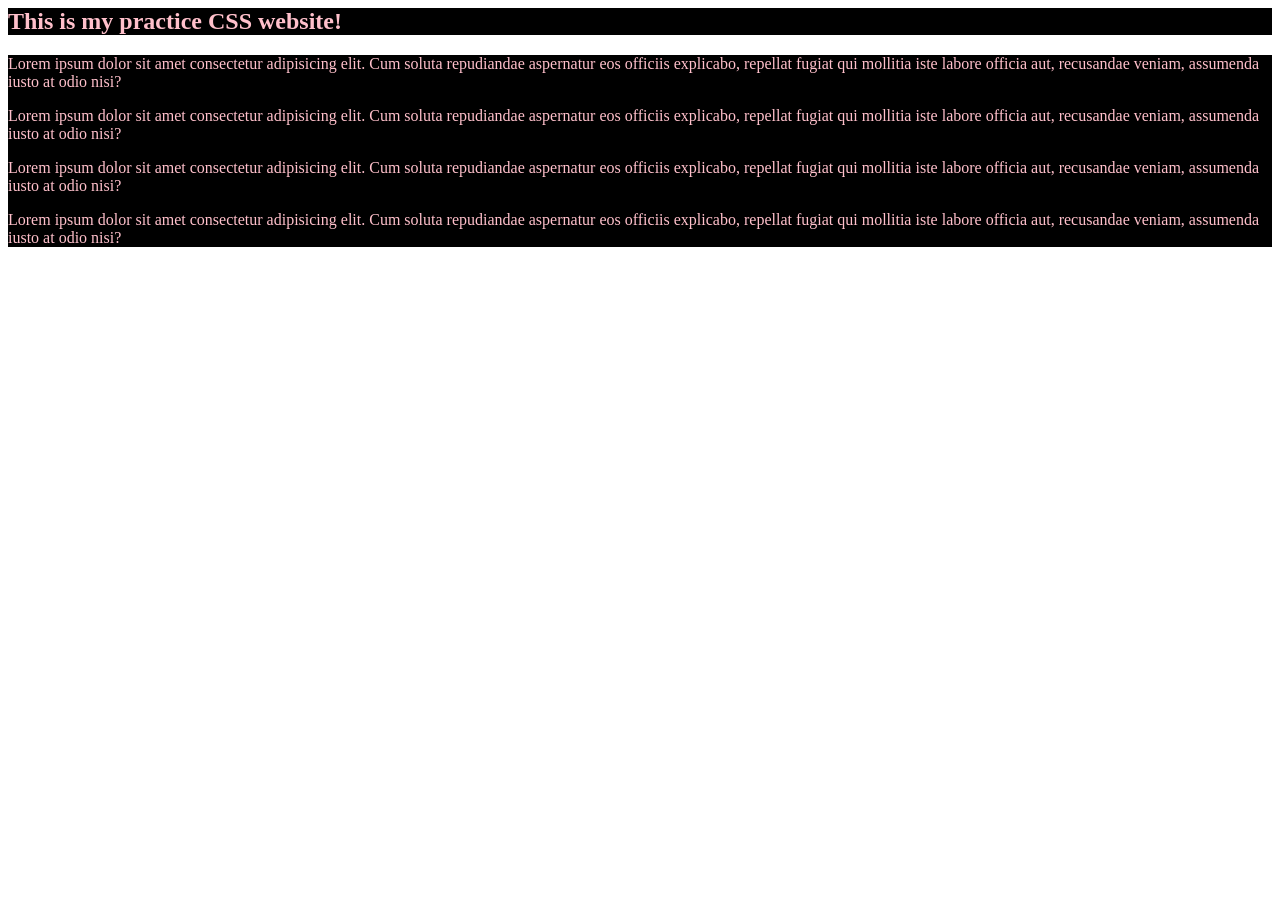
==== css_tut/index.html @ ae2dfcdc "added in line css" ====
<!--This file was produced by following a CSS tutorial
Link to tutorial here: https://www.youtube.com/watch?v=HGTJBPNC-Gw
1:23:50 - -->

<html>
    <head> 
        <title> practice_css </title>
        <link rel="icon" type="image/jpg" href="images/hangyodon.jpg">
    </head>
    <body>
        <header style = "background-color:black; color: pink;">
            <h2> This is my practice CSS website! </h2>
        </header>
        <main style = "background-color:black; color: pink;">
            <p> Lorem ipsum dolor sit amet consectetur adipisicing elit. Cum soluta repudiandae aspernatur eos officiis explicabo, repellat fugiat qui mollitia iste labore officia aut, recusandae veniam, assumenda iusto at odio nisi?</p>
            <p> Lorem ipsum dolor sit amet consectetur adipisicing elit. Cum soluta repudiandae aspernatur eos officiis explicabo, repellat fugiat qui mollitia iste labore officia aut, recusandae veniam, assumenda iusto at odio nisi?</p>
            <p> Lorem ipsum dolor sit amet consectetur adipisicing elit. Cum soluta repudiandae aspernatur eos officiis explicabo, repellat fugiat qui mollitia iste labore officia aut, recusandae veniam, assumenda iusto at odio nisi?</p>
            <p> Lorem ipsum dolor sit amet consectetur adipisicing elit. Cum soluta repudiandae aspernatur eos officiis explicabo, repellat fugiat qui mollitia iste labore officia aut, recusandae veniam, assumenda iusto at odio nisi?</p>
        </main>
    </body>
</html>
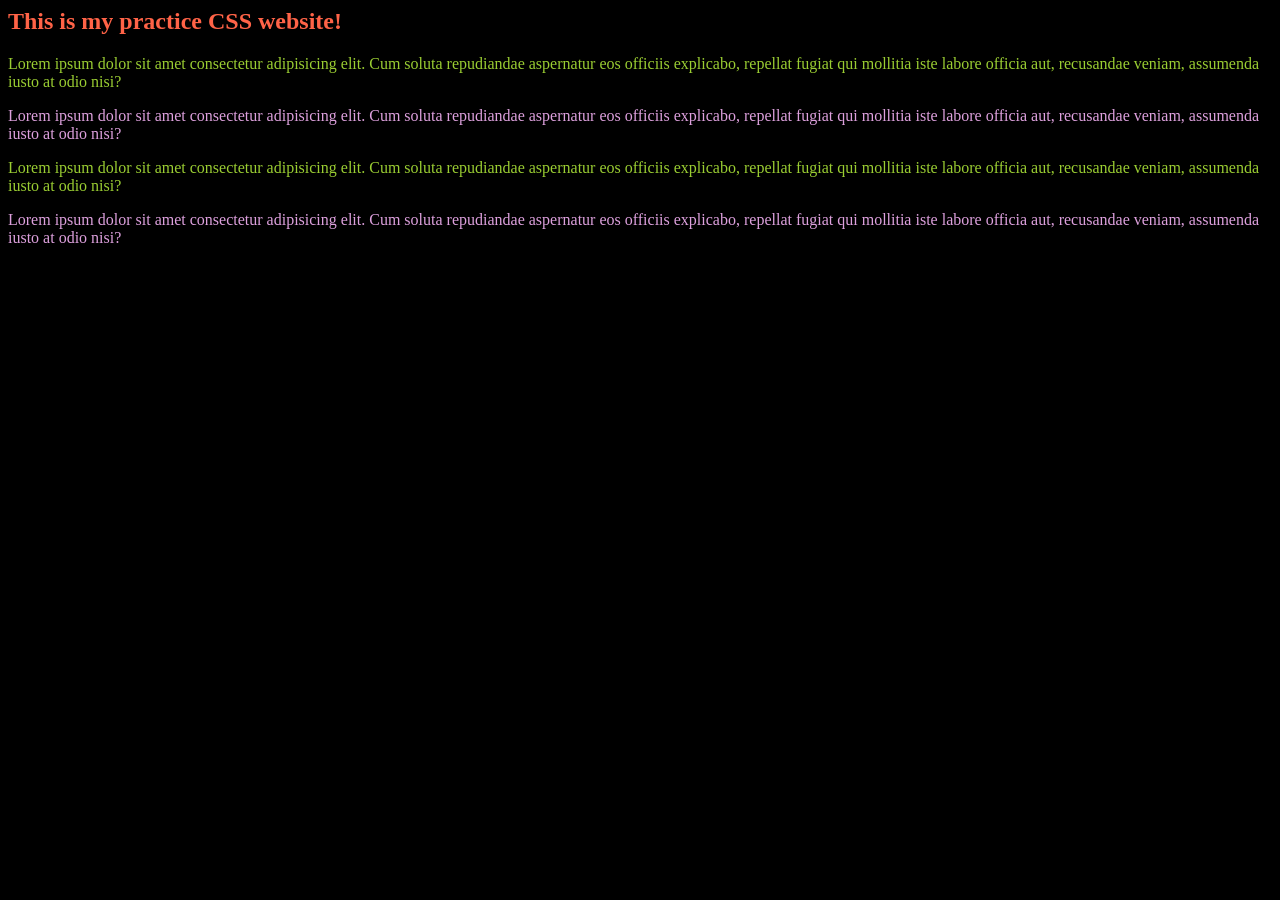
==== commit 3abd6ce6: "Added external style sheet" ====
--- a/css_tut/index.html
+++ b/css_tut/index.html
@@ -6,16 +6,29 @@
     <head> 
         <title> practice_css </title>
         <link rel="icon" type="image/jpg" href="images/hangyodon.jpg">
+        <link rel="stylesheet" href="style.css">
+        <!-- Example of an internal style sheet
+        <style>
+            body{
+                background-color:black;   
+            }
+            h2{
+                color:aqua
+            }
+            p{
+                color: aqua
+            }
+        </style> -->
     </head>
     <body>
-        <header style = "background-color:black; color: pink;">
+        <header>
             <h2> This is my practice CSS website! </h2>
         </header>
-        <main style = "background-color:black; color: pink;">
-            <p> Lorem ipsum dolor sit amet consectetur adipisicing elit. Cum soluta repudiandae aspernatur eos officiis explicabo, repellat fugiat qui mollitia iste labore officia aut, recusandae veniam, assumenda iusto at odio nisi?</p>
-            <p> Lorem ipsum dolor sit amet consectetur adipisicing elit. Cum soluta repudiandae aspernatur eos officiis explicabo, repellat fugiat qui mollitia iste labore officia aut, recusandae veniam, assumenda iusto at odio nisi?</p>
-            <p> Lorem ipsum dolor sit amet consectetur adipisicing elit. Cum soluta repudiandae aspernatur eos officiis explicabo, repellat fugiat qui mollitia iste labore officia aut, recusandae veniam, assumenda iusto at odio nisi?</p>
-            <p> Lorem ipsum dolor sit amet consectetur adipisicing elit. Cum soluta repudiandae aspernatur eos officiis explicabo, repellat fugiat qui mollitia iste labore officia aut, recusandae veniam, assumenda iusto at odio nisi?</p>
+        <main>
+            <p id = "p1" class="odd"> Lorem ipsum dolor sit amet consectetur adipisicing elit. Cum soluta repudiandae aspernatur eos officiis explicabo, repellat fugiat qui mollitia iste labore officia aut, recusandae veniam, assumenda iusto at odio nisi?</p>
+            <p id = "p2" class = "even"> Lorem ipsum dolor sit amet consectetur adipisicing elit. Cum soluta repudiandae aspernatur eos officiis explicabo, repellat fugiat qui mollitia iste labore officia aut, recusandae veniam, assumenda iusto at odio nisi?</p>
+            <p id = "p3" class="odd"> Lorem ipsum dolor sit amet consectetur adipisicing elit. Cum soluta repudiandae aspernatur eos officiis explicabo, repellat fugiat qui mollitia iste labore officia aut, recusandae veniam, assumenda iusto at odio nisi?</p>
+            <p id = "p4" class="even"> Lorem ipsum dolor sit amet consectetur adipisicing elit. Cum soluta repudiandae aspernatur eos officiis explicabo, repellat fugiat qui mollitia iste labore officia aut, recusandae veniam, assumenda iusto at odio nisi?</p>
         </main>
     </body>
 </html>
--- a/css_tut/style.css
+++ b/css_tut/style.css
@@ -0,0 +1,28 @@
+/* This is an external style sheet. It can be applied to multiple files*/
+body{
+    background-color: black
+}
+h2{
+    color: tomato
+}
+/*To use an id- start with a #*/
+/* #p1{
+    color: orange
+}
+#p2{
+    color: yellowgreen
+}
+#p3{
+    color: aqua
+}
+#p4{
+    color: plum
+} */
+
+/*To apply to class use . */
+.odd{
+    color: yellowgreen
+}
+.even{
+    color:plum
+}
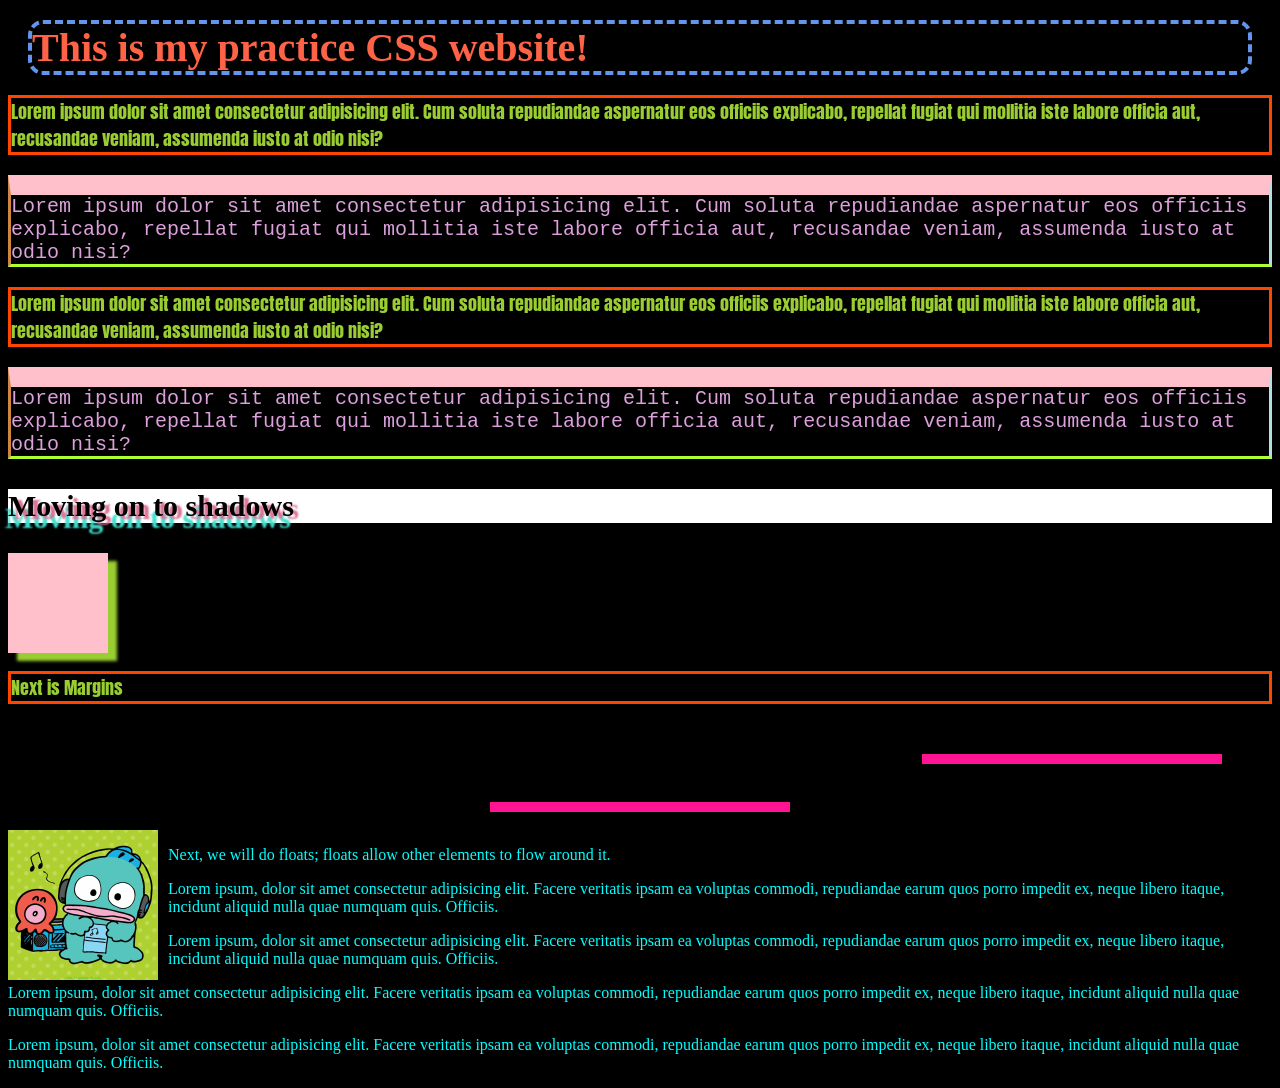
==== commit d023919d: "working on floating images - time stamp: 1:58:43" ====
--- a/css_tut/index.html
+++ b/css_tut/index.html
@@ -25,10 +25,31 @@
             <h2> This is my practice CSS website! </h2>
         </header>
         <main>
+            <!--Added id and class to each paragraph- see style.css for details om how these paragraphs are manipulated based on id and class-->
             <p id = "p1" class="odd"> Lorem ipsum dolor sit amet consectetur adipisicing elit. Cum soluta repudiandae aspernatur eos officiis explicabo, repellat fugiat qui mollitia iste labore officia aut, recusandae veniam, assumenda iusto at odio nisi?</p>
             <p id = "p2" class = "even"> Lorem ipsum dolor sit amet consectetur adipisicing elit. Cum soluta repudiandae aspernatur eos officiis explicabo, repellat fugiat qui mollitia iste labore officia aut, recusandae veniam, assumenda iusto at odio nisi?</p>
             <p id = "p3" class="odd"> Lorem ipsum dolor sit amet consectetur adipisicing elit. Cum soluta repudiandae aspernatur eos officiis explicabo, repellat fugiat qui mollitia iste labore officia aut, recusandae veniam, assumenda iusto at odio nisi?</p>
             <p id = "p4" class="even"> Lorem ipsum dolor sit amet consectetur adipisicing elit. Cum soluta repudiandae aspernatur eos officiis explicabo, repellat fugiat qui mollitia iste labore officia aut, recusandae veniam, assumenda iusto at odio nisi?</p>
+            
+            <h3> Moving on to shadows</h3>
+
+            <div id = "box1">  </div>
+
+            <p class="odd"> Next is Margins</p>
+            <div id="box2" class="box"></div>
+            <br>
+            <div id ="box3" class="box"></div>
+
+            <br>
+
+            <img src="images/hangyodon.jpg" height="150px" id = "img1">
+            <p class = "floating"> Next, we will do floats; floats allow other elements to flow around it.</p>
+            <p class = "floating"> Lorem ipsum, dolor sit amet consectetur adipisicing elit. Facere veritatis ipsam ea voluptas commodi, repudiandae earum quos porro impedit ex, neque libero itaque, incidunt aliquid nulla quae numquam quis. Officiis.</p>
+            <p class = "floating"> Lorem ipsum, dolor sit amet consectetur adipisicing elit. Facere veritatis ipsam ea voluptas commodi, repudiandae earum quos porro impedit ex, neque libero itaque, incidunt aliquid nulla quae numquam quis. Officiis.</p>
+            <p class = "floating"> Lorem ipsum, dolor sit amet consectetur adipisicing elit. Facere veritatis ipsam ea voluptas commodi, repudiandae earum quos porro impedit ex, neque libero itaque, incidunt aliquid nulla quae numquam quis. Officiis.</p>
+            <p class = "floating"> Lorem ipsum, dolor sit amet consectetur adipisicing elit. Facere veritatis ipsam ea voluptas commodi, repudiandae earum quos porro impedit ex, neque libero itaque, incidunt aliquid nulla quae numquam quis. Officiis.</p>
+
+
         </main>
     </body>
 </html>
--- a/css_tut/style.css
+++ b/css_tut/style.css
@@ -1,9 +1,44 @@
-/* This is an external style sheet. It can be applied to multiple files*/
+/* This is an external style sheet. It can be applied to multiple files
+NOTE: Figure out how to download different versions of fonts and add to fonts folder*/
+
+/*Must create font family for downloaded fonts*/
+@font-face{
+    src:url(fonts/Anton-Regular.ttf);
+    font-family: Anton;
+}
+
 body{
+    /*To add colors: names, rgb, heximal*/ 
+    /*Ex: rgb(255,0,0) hex: #hex_val_here*/
     background-color: black
 }
 h2{
-    color: tomato
+    /*Dashed, dotted, ridge,outset,none,solid*/
+    border-style: dashed;
+    border-width: 4px;
+    border-color:cornflowerblue;
+    /*Mkes edges rounded*/
+    border-radius: 15px;
+    color: tomato;
+    font-size: 40;
+
+    /*Adding margins*/
+    margin: 20px
+
+}
+h3{
+    color: black;
+    font-size: 30px;
+    /*First number is horizontal offset; second is vertical offset; 3rd for blur*/
+    text-shadow: 5px 3px 2px palevioletred, -3px 12px 2px turquoise;
+    background-color: white
+}
+
+#box1{
+    width: 100px;
+    height: 100px;
+    background-color: pink;
+    box-shadow: 9px 8px 3px yellowgreen;
 }
 /*To use an id- start with a #*/
 /* #p1{
@@ -21,8 +56,50 @@
 
 /*To apply to class use . */
 .odd{
-    color: yellowgreen
+    /*You can left click the color box to pull up a small color box*/
+    /*shorthand*/
+    color: yellowgreen;
+    border: 3px solid orangered;
+    /*Arial is listed as a fallback if verdana can't be used*/
+    font-family: Anton;
+    font-size:1.1em
 }
 .even{
-    color:plum
+    color:plum;
+    /*To find new fonts- you can use google fonts*/
+    font-family: "lucida console", "courier new";
+    font-size: 20px;
+    font-weight: italic;
+    /*Can specify border side style individually*/
+    border-bottom: 3px solid greenyellow;
+    border-top:20px solid pink;
+    border-left: 3px solid peru;
+    border-right: 3px solid powderblue;
+}
+
+/*More on margins*/
+.box{
+    background-color:deeppink;
+    width:300px;
+    height: 10px;
+    margin: 50px
+
+}
+#box2{
+    margin-bottom: 20px;
+    margin-left: auto;
+
+}
+#box3{
+    /*Puts in center*/
+    margin:auto;
+}
+
+.floating{
+    color:aqua;
+}
+
+#img1{
+    float:left;
+    margin-right: 10px;
 }
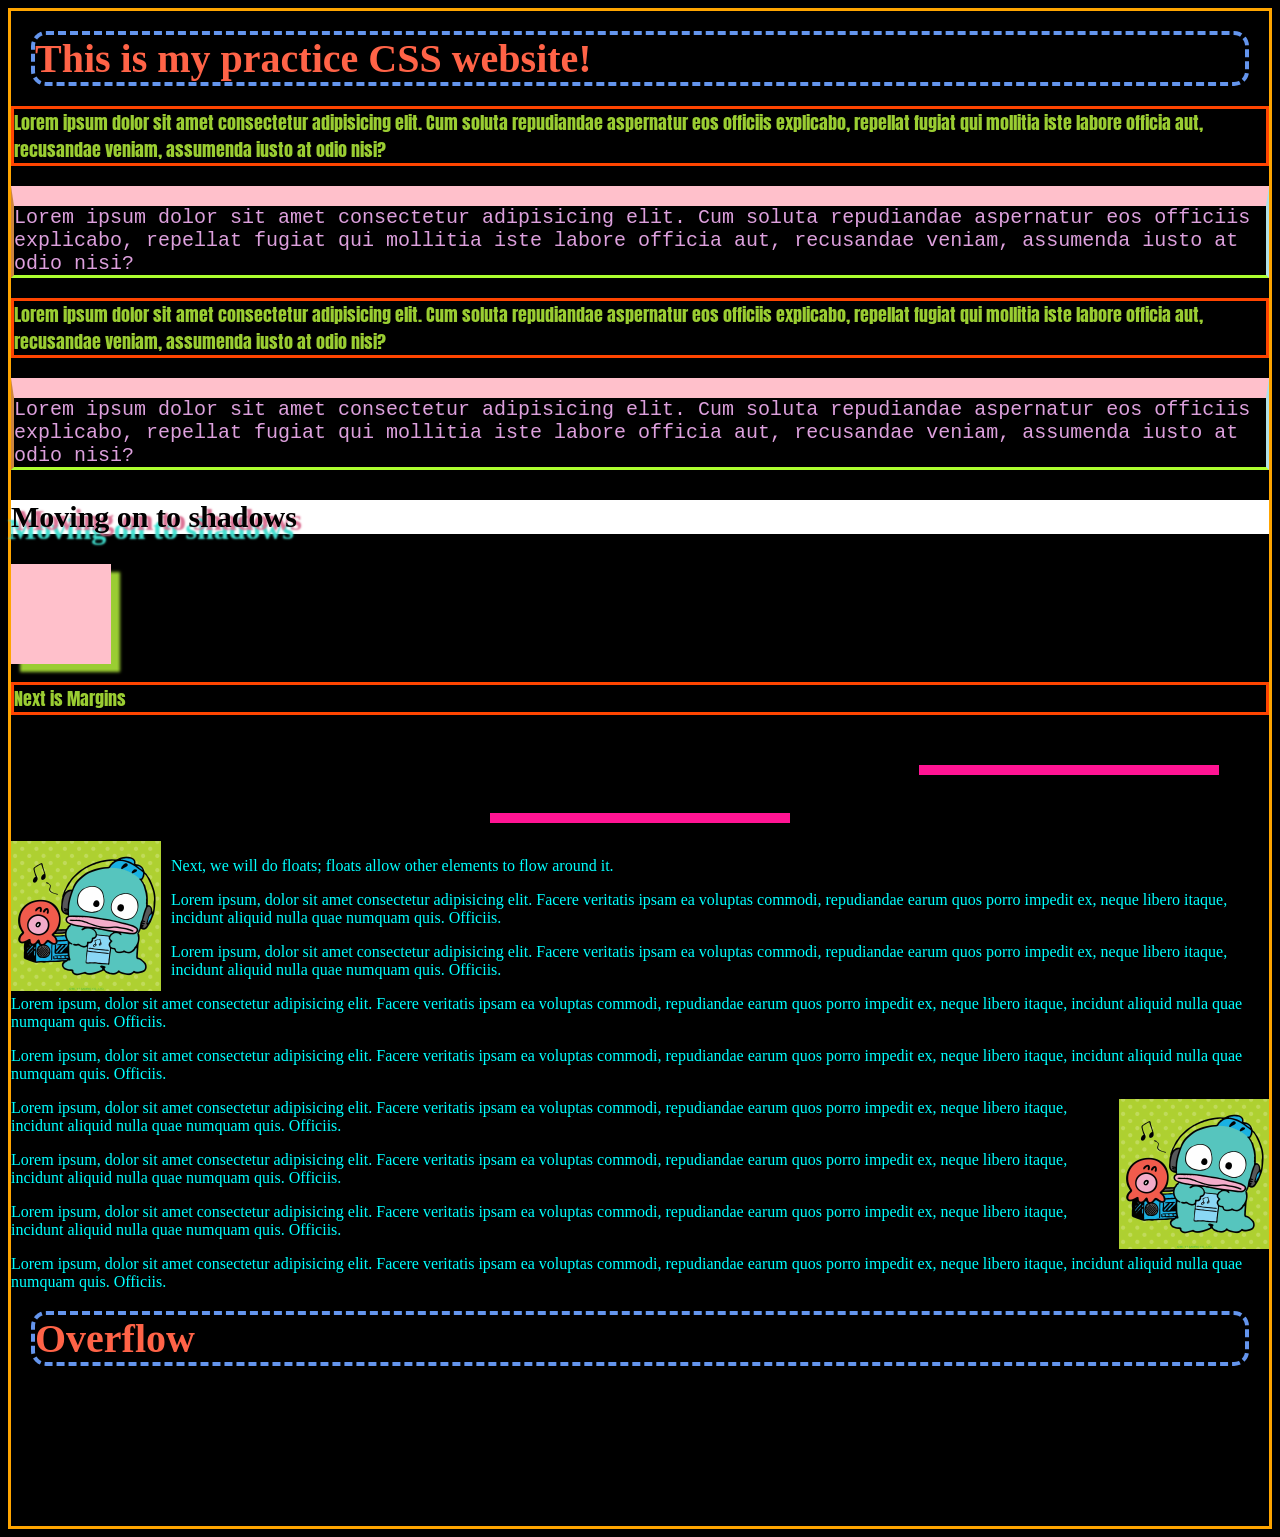
==== commit 6c5c5183: "working on overflow" ====
--- a/css_tut/index.html
+++ b/css_tut/index.html
@@ -49,7 +49,22 @@
             <p class = "floating"> Lorem ipsum, dolor sit amet consectetur adipisicing elit. Facere veritatis ipsam ea voluptas commodi, repudiandae earum quos porro impedit ex, neque libero itaque, incidunt aliquid nulla quae numquam quis. Officiis.</p>
             <p class = "floating"> Lorem ipsum, dolor sit amet consectetur adipisicing elit. Facere veritatis ipsam ea voluptas commodi, repudiandae earum quos porro impedit ex, neque libero itaque, incidunt aliquid nulla quae numquam quis. Officiis.</p>
 
+            <img src="images/hangyodon.jpg" height="150px" id = "img2">
+            <p class = "floating"> Lorem ipsum, dolor sit amet consectetur adipisicing elit. Facere veritatis ipsam ea voluptas commodi, repudiandae earum quos porro impedit ex, neque libero itaque, incidunt aliquid nulla quae numquam quis. Officiis.</p>
+            <p class = "floating"> Lorem ipsum, dolor sit amet consectetur adipisicing elit. Facere veritatis ipsam ea voluptas commodi, repudiandae earum quos porro impedit ex, neque libero itaque, incidunt aliquid nulla quae numquam quis. Officiis.</p>
+            <p class = "floating"> Lorem ipsum, dolor sit amet consectetur adipisicing elit. Facere veritatis ipsam ea voluptas commodi, repudiandae earum quos porro impedit ex, neque libero itaque, incidunt aliquid nulla quae numquam quis. Officiis.</p>
+            <p class = "floating"> Lorem ipsum, dolor sit amet consectetur adipisicing elit. Facere veritatis ipsam ea voluptas commodi, repudiandae earum quos porro impedit ex, neque libero itaque, incidunt aliquid nulla quae numquam quis. Officiis.</p>
 
+            <h2> Overflow </h2>
+            <p id="overflow"> Overflow is a property that sets the desired behavior when content does not fit in the parent element box; there are five states:
+                <ul>
+                    <li> overflow: visible </li>
+                    <li> overflow: hidden </li>
+                    <li> overflow: clip </li>
+                    <li> overflow: scroll </li>
+                    <li> overflow: auto </li>
+                </ul>
+            </p>
         </main>
     </body>
 </html>
--- a/css_tut/style.css
+++ b/css_tut/style.css
@@ -10,7 +10,11 @@
 body{
     /*To add colors: names, rgb, heximal*/ 
     /*Ex: rgb(255,0,0) hex: #hex_val_here*/
-    background-color: black
+    background-color: black;
+
+    /*If images are overflowing- use display: flow-root*/
+    border: 3px solid orange;
+    display: flow-root;
 }
 h2{
     /*Dashed, dotted, ridge,outset,none,solid*/
@@ -102,4 +106,9 @@
 #img1{
     float:left;
     margin-right: 10px;
+}
+
+#img2{
+    float:right;
+    margin-left: 10px;
 }
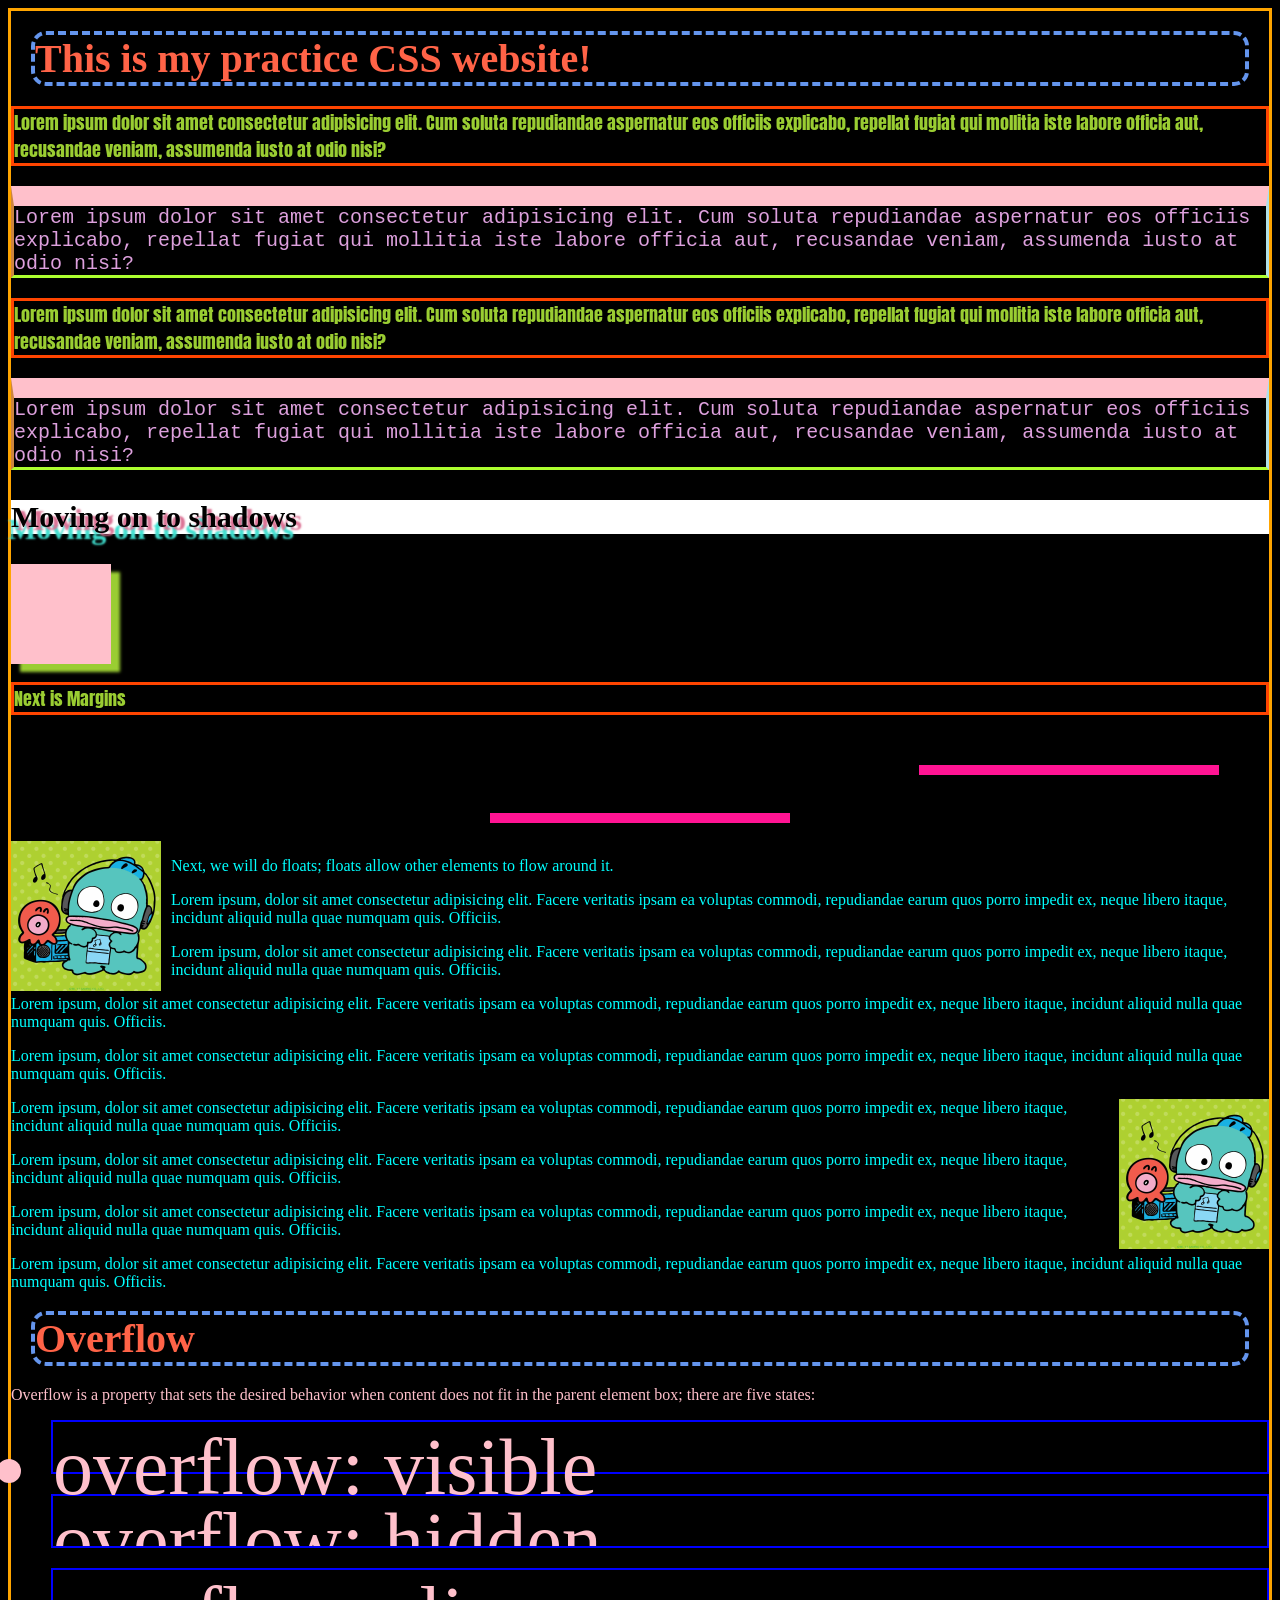
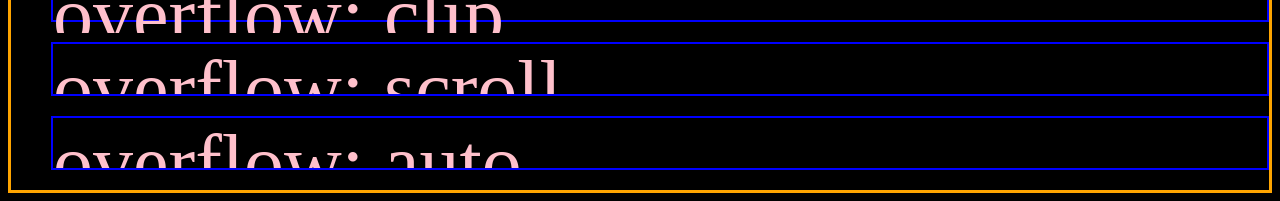
==== commit bfebfd19: "Covered overflow- time stamp: 2:03:34" ====
--- a/css_tut/index.html
+++ b/css_tut/index.html
@@ -58,11 +58,11 @@
             <h2> Overflow </h2>
             <p id="overflow"> Overflow is a property that sets the desired behavior when content does not fit in the parent element box; there are five states:
                 <ul>
-                    <li> overflow: visible </li>
-                    <li> overflow: hidden </li>
-                    <li> overflow: clip </li>
-                    <li> overflow: scroll </li>
-                    <li> overflow: auto </li>
+                    <li id = "visible"> overflow: visible </li>
+                    <li id = "hidden"> overflow: hidden </li>
+                    <li id = "clip"> overflow: clip </li>
+                    <li id = "scroll"> overflow: scroll </li>
+                    <li id = "auto"> overflow: auto </li>
                 </ul>
             </p>
         </main>
--- a/css_tut/style.css
+++ b/css_tut/style.css
@@ -111,4 +111,50 @@
 #img2{
     float:right;
     margin-left: 10px;
+}
+#overflow{
+    color:pink;
+}
+
+
+#visible{
+    color: pink;
+    border: 2px solid blue;
+    height: 50px;
+    font-size: 80px;
+    margin-bottom: 20px;
+}
+
+#hidden{
+    color: pink;
+    border: 2px solid blue;
+    height: 50px;
+    font-size: 80px;
+    margin-bottom: 20px;
+    overflow:hidden
+}
+#clip{
+    color: pink;
+    border: 2px solid blue;
+    height: 50px;
+    font-size: 80px;
+    margin-bottom: 20px;
+    overflow:clip;
+    overflow-clip-margin: 13px
+}
+#scroll{
+    color: pink;
+    border: 2px solid blue;
+    height: 50px;
+    font-size: 80px;
+    margin-bottom: 20px;
+    overflow:scroll
+}
+#auto{
+    color: pink;
+    border: 2px solid blue;
+    height: 50px;
+    font-size: 80px;
+    margin-bottom: 20px;
+    overflow:auto
 }
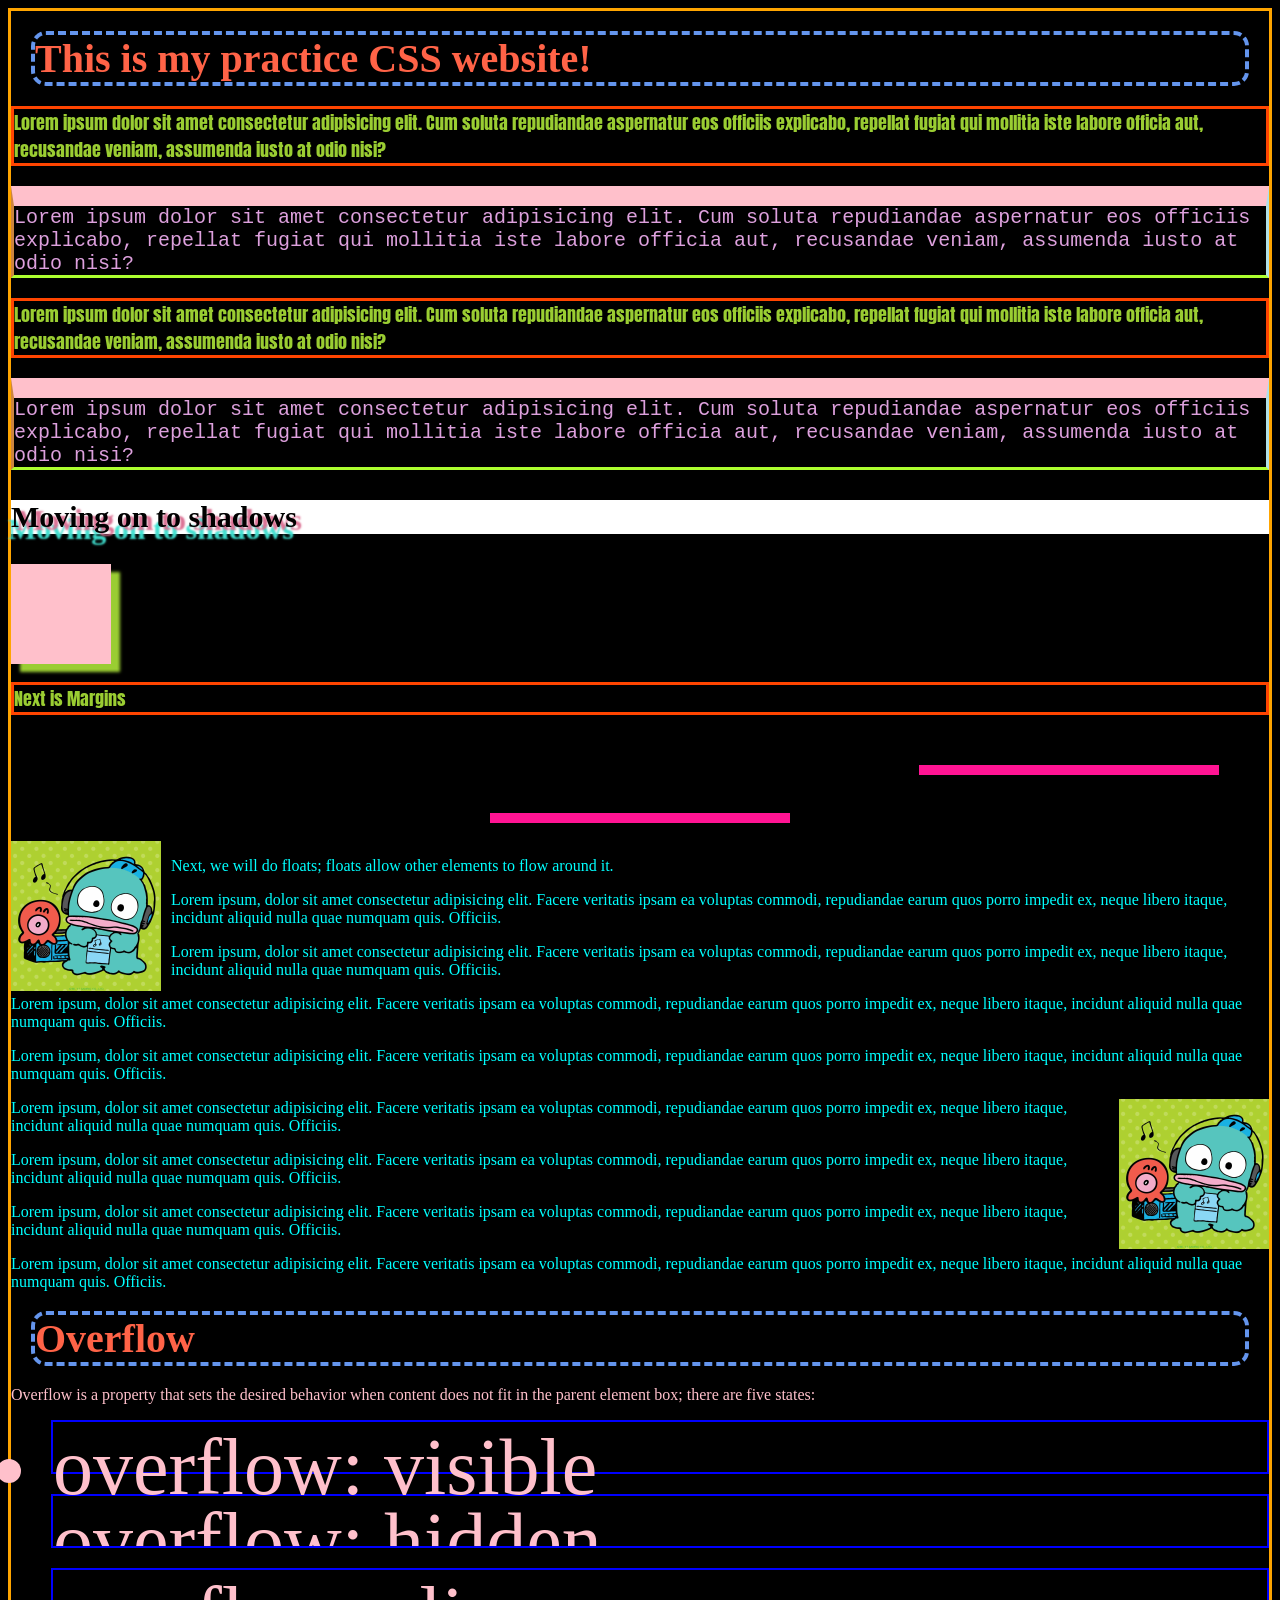
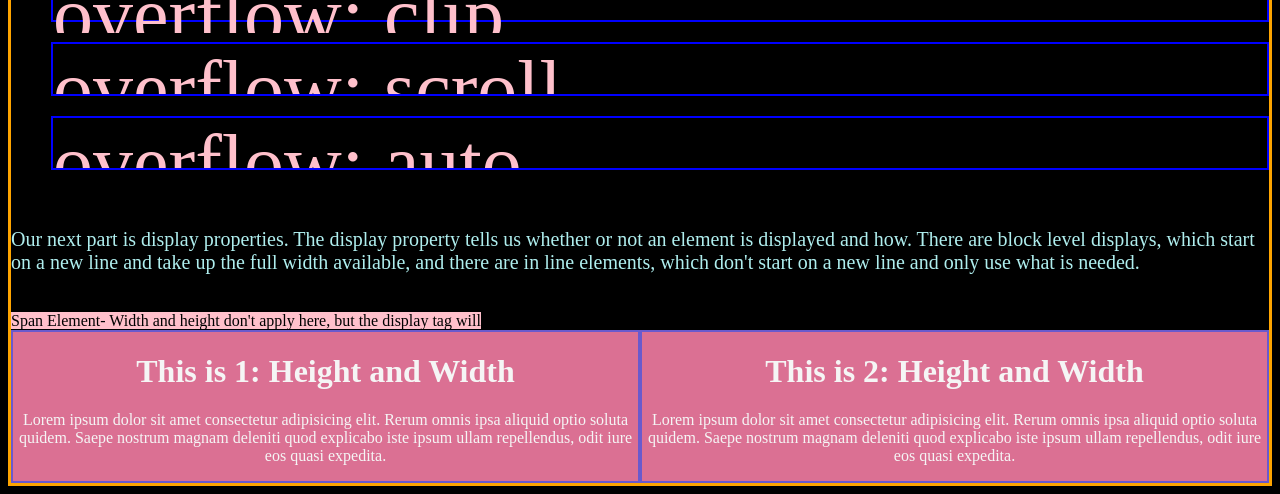
==== commit 840cd9a8: "Made a little progress on CSS and started a folder for the platformer" ====
--- a/css_tut/index.html
+++ b/css_tut/index.html
@@ -65,6 +65,25 @@
                     <li id = "auto"> overflow: auto </li>
                 </ul>
             </p>
+            <br>
+            <p id = "displayex"> Our next part is display properties. The display property tells us whether or not an element is displayed and how. There are block level displays, which start on a new line and take up the full width available, and there are in line elements, which don't start on a new line and only use what is needed.</p>
+            <div>Div Element</div>
+            <span> Span Element- Width and height don't apply here, but the display tag will </span>
+            <br>
+
+            <div class = "hwbox">
+                <h1> This is 1: Height and Width</h1>
+                <p> Lorem ipsum dolor sit amet consectetur adipisicing elit. Rerum omnis ipsa aliquid optio soluta quidem. Saepe nostrum magnam deleniti quod explicabo iste ipsum ullam repellendus, odit iure eos quasi expedita.</p>
+
+            </div>
+
+            <div class = "hwbox">
+                <h1> This is 2: Height and Width</h1>
+                <p> Lorem ipsum dolor sit amet consectetur adipisicing elit. Rerum omnis ipsa aliquid optio soluta quidem. Saepe nostrum magnam deleniti quod explicabo iste ipsum ullam repellendus, odit iure eos quasi expedita.</p>
+
+            </div>
+
+
         </main>
     </body>
 </html>
--- a/css_tut/style.css
+++ b/css_tut/style.css
@@ -157,4 +157,24 @@
     font-size: 80px;
     margin-bottom: 20px;
     overflow:auto
+}
+
+span{
+    background-color: pink;
+    display: inline
+}
+#displayex{
+    color:paleturquoise;
+    font-size: 20px
+}
+
+.hwbox{
+    background-color: palevioletred;
+    border: 2px solid slateblue;
+    height: auto;
+    width: 50%;
+    color:whitesmoke;
+    float: left;
+    box-sizing: border-box;
+    text-align: center;
 }
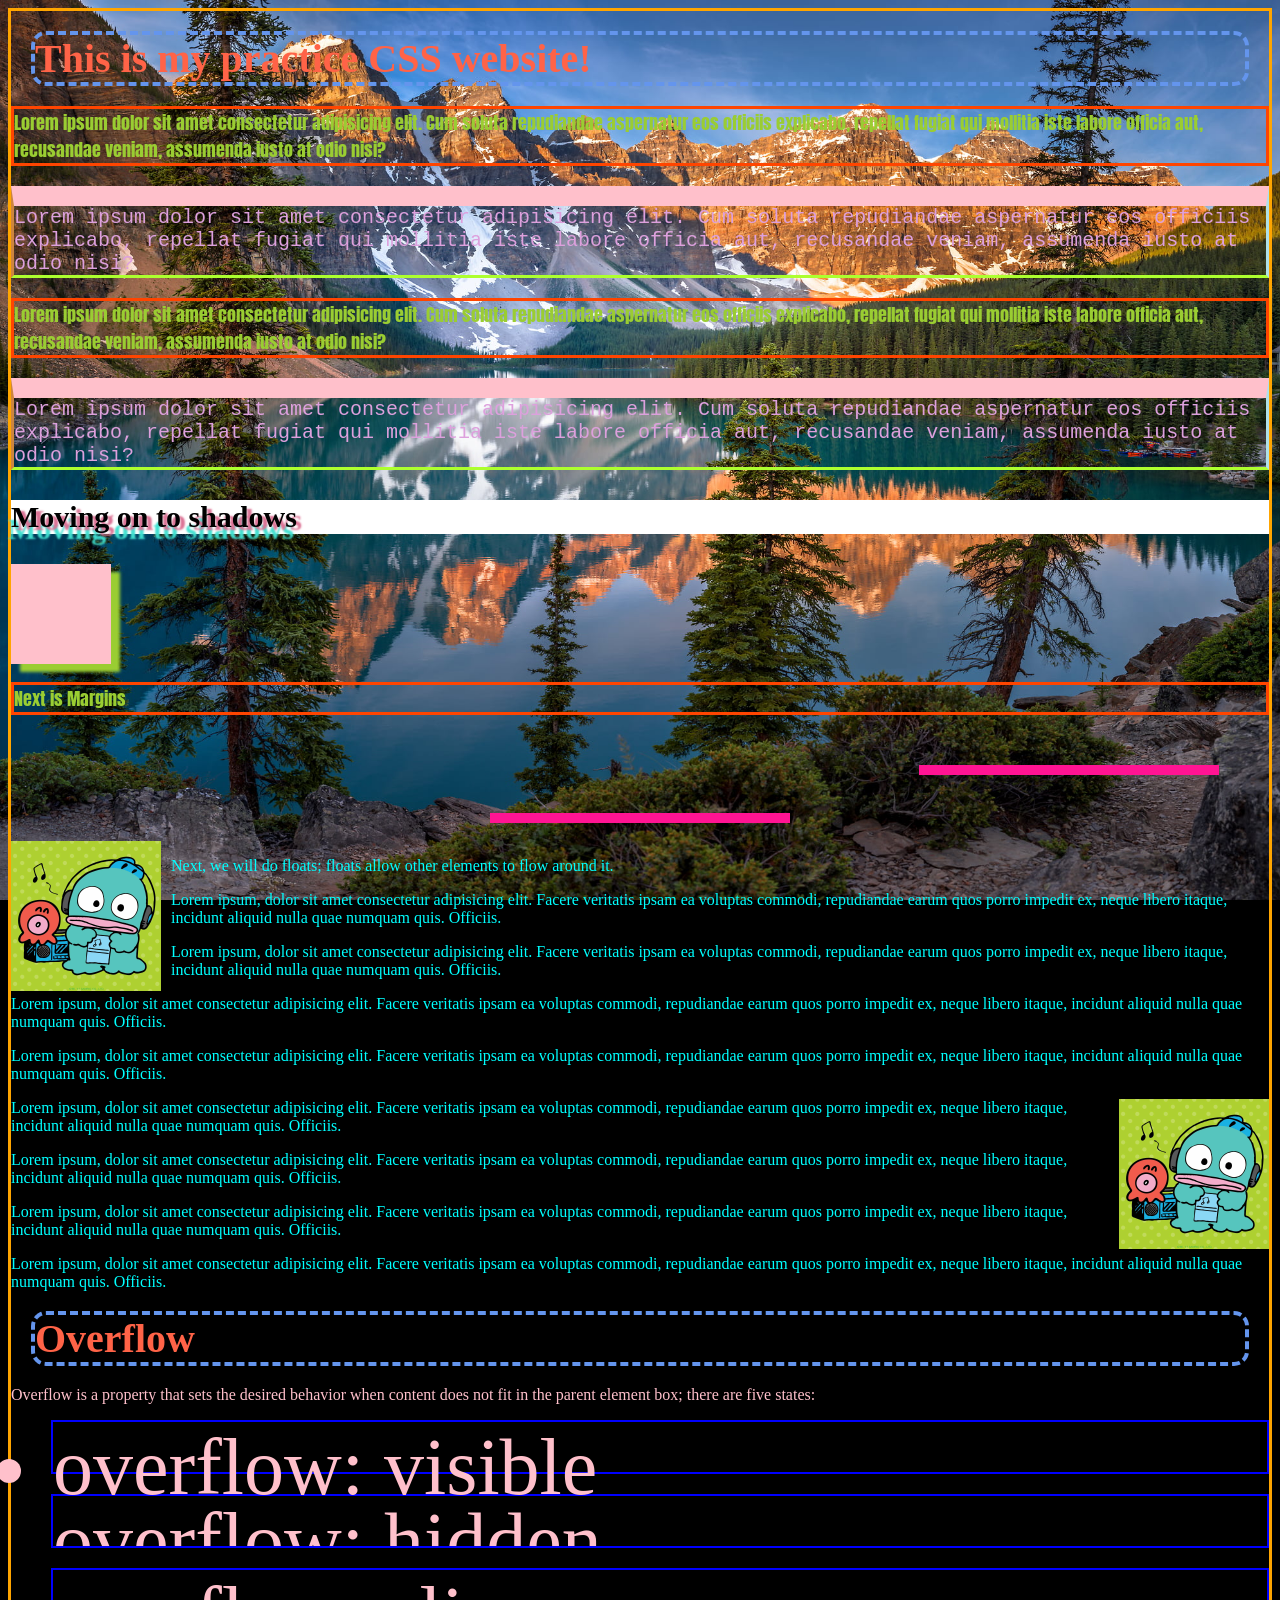
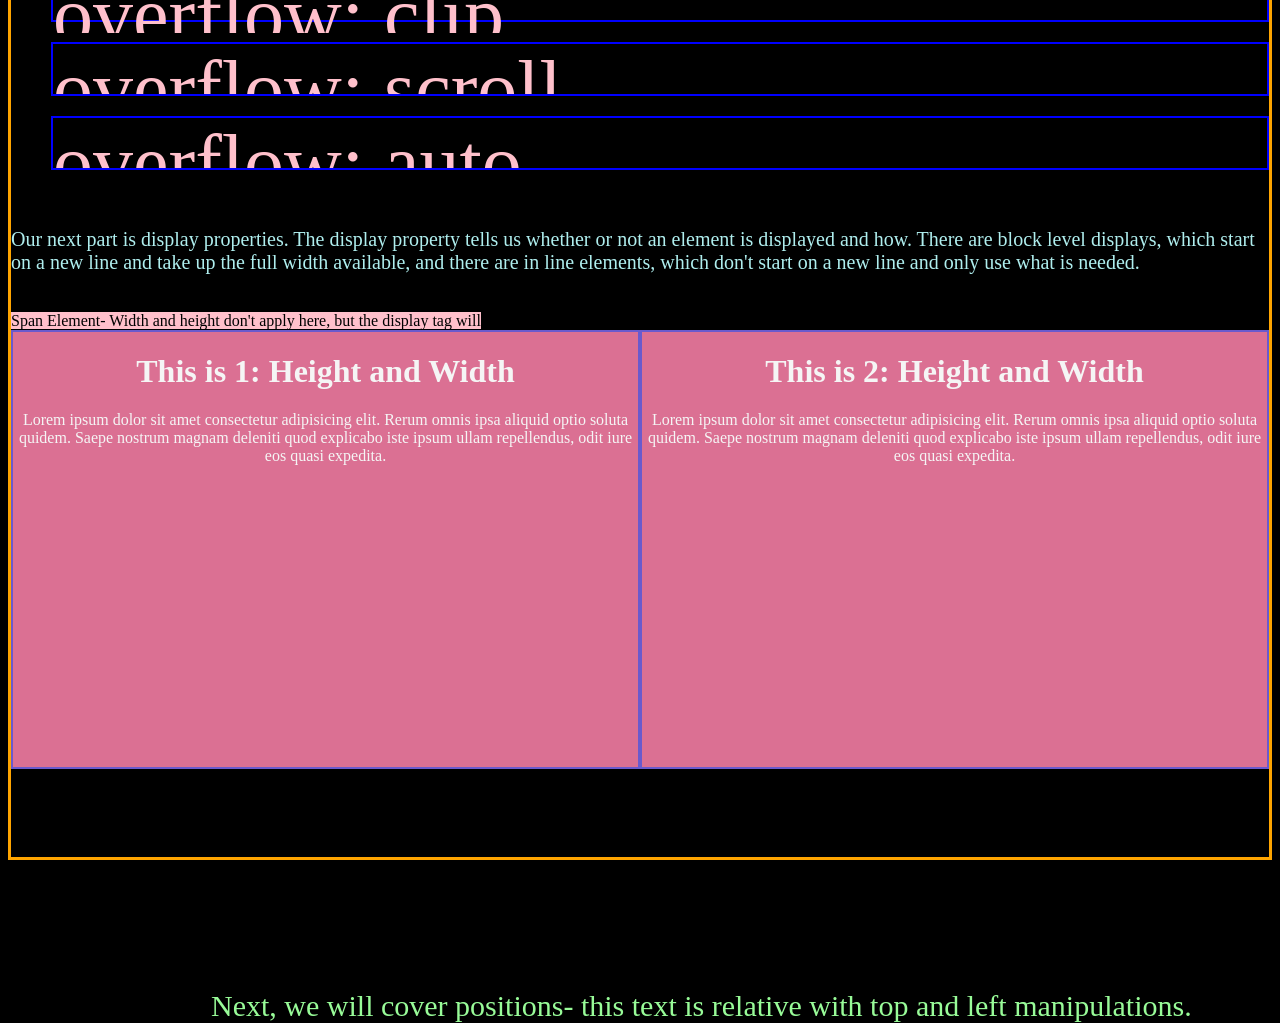
==== commit f5ab3d78: "started js tutorial" ====
--- a/css_tut/index.html
+++ b/css_tut/index.html
@@ -83,6 +83,19 @@
 
             </div>
 
+            <div id="pos">
+                Next, we will cover positions- this text is relative with top and left manipulations.
+            </div>
+            <!--Here are different positions:
+            Relative: positioned related to where it would be normally
+            fixed- positioned relative to viewport
+            absolute- positioned relative to nearest ancestor
+            sticky- positioned based on scroll position
+            static- default position of element-->
+
+            <p id = "bg">
+                This text has a background image
+            </p>
 
         </main>
     </body>
--- a/css_tut/style.css
+++ b/css_tut/style.css
@@ -11,7 +11,12 @@
     /*To add colors: names, rgb, heximal*/ 
     /*Ex: rgb(255,0,0) hex: #hex_val_here*/
     background-color: black;
-
+    background-image: url(images/large-format-photo-print-of-mountains-and-lakes-l.jpg);
+    background-repeat: no-repeat;
+    background-position: center;
+    /*Doesn't scroll with us*/
+    background-attachment: fixed;
+    background-size: cover;
     /*If images are overflowing- use display: flow-root*/
     border: 3px solid orange;
     display: flow-root;
@@ -177,4 +182,16 @@
     float: left;
     box-sizing: border-box;
     text-align: center;
-}+    min-height: 50%;
+    margin-bottom: 20px;
+}
+
+#pos{
+    font-size: 30px;
+    color: palegreen;
+    margin-top: 20px;
+    position: relative;
+    top: 200px;
+    left: 200px;
+}
+
